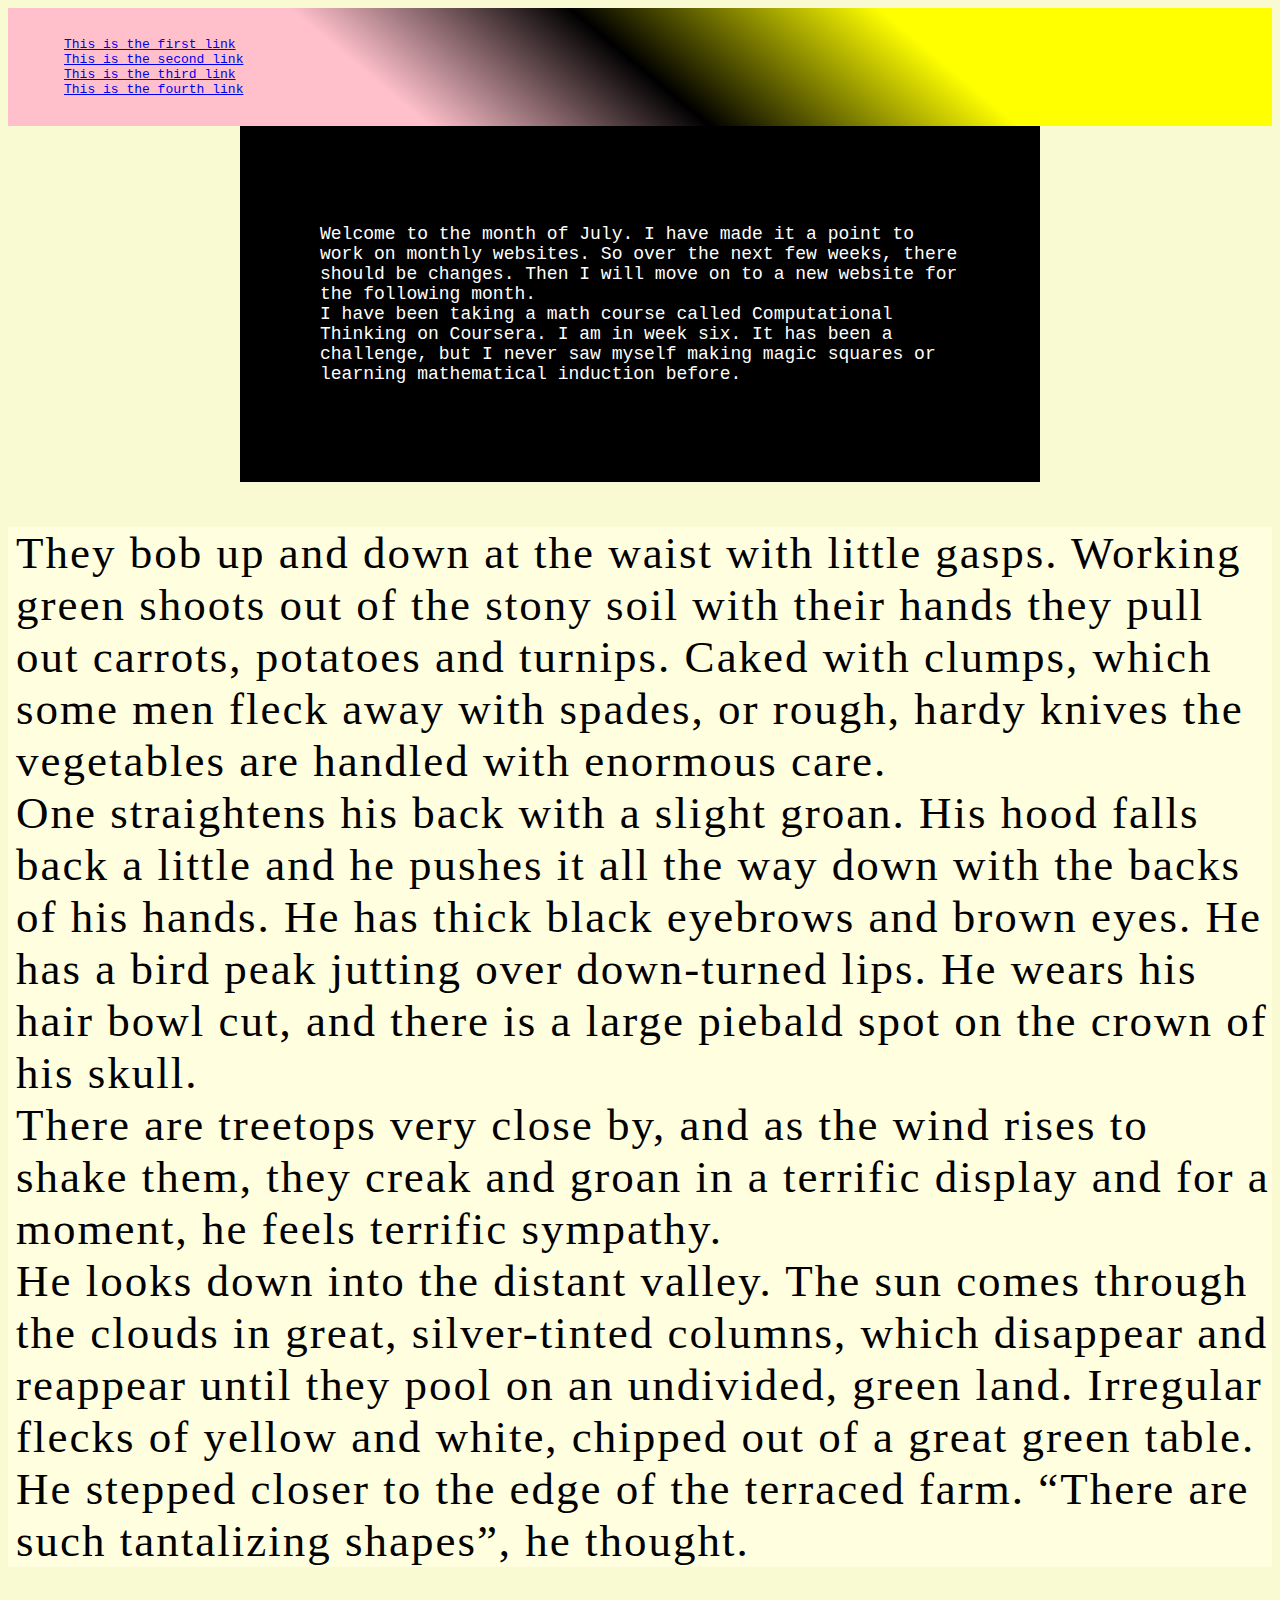
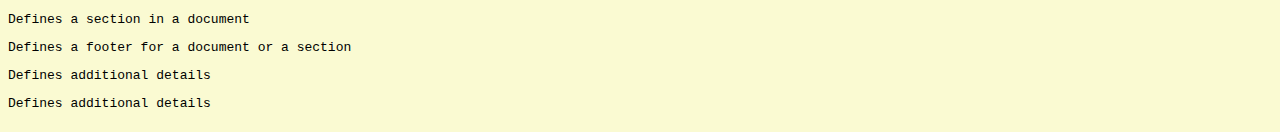
==== index.html @ 90c581e8 "july102020" ====
<!DOCTYPE html>
<html>
	<head>
		<!-- Required meta tags -->
<meta charset="utf-8">
	<meta name="viewport" content="width=device-width, initial-scale=1, shrink-to-fit=no">

	
		<link rel="stylesheet" href="style.css" >

		<title>Hello, world!</title>
	</head>
	<body style="background-color: lightgoldenrodyellow">
		
		<nav id="navbar">
			<ul style="list-style: none;">
			<li><a href="#">This is the first link</a></li>
			<li><a href="#">This is the second link</a></li>
			<li><a href="#">This is the third link</a></li>
			<li><a href="#">This is the fourth link</a></li>
			</ul>
		</nav>
		
				<header id="first" class="background1">
					<p>Welcome to the month of July. I have made it a point to work on monthly websites. So over the next few weeks, there should be changes. Then I will move on to a new website for the following month.<br> 
						I have been taking a math course called Computational Thinking on Coursera. I am in week six. It has been a challenge, but I never saw myself making magic squares or learning mathematical induction before.<br> 
					</p></header>

		<div>
		
			<main class="description">
						
				<p>They bob up and down at the waist with little gasps. Working green shoots out of the stony soil with their hands they pull out carrots, potatoes and turnips. Caked with clumps, which some men fleck away with spades, or rough, hardy knives the vegetables are handled with enormous care.<br> 
	One straightens his back with a slight groan. His hood falls back a little and he pushes it all the way down with the backs of his hands. He has thick black eyebrows and brown eyes. He has a bird peak jutting over down-turned lips. He wears his hair bowl cut, and there is a large piebald spot on the crown of his skull. <br> 
	There are treetops very close by, and as the wind rises to shake them, they creak and groan in a terrific display and for a moment, he feels terrific sympathy.<br> 
	He looks down into the distant valley. The sun comes through the clouds in great, silver-tinted columns, which disappear and reappear until they pool on an undivided, green land. Irregular flecks of yellow and white, chipped out of a great green table. He stepped closer to the edge of the terraced farm. “There are such tantalizing shapes”, he thought. 

				</p>
				
				
		</main></div>

				<div class="container">
		<section><p class="">Defines a section in a document</p></section>
				<footer><p class=""> Defines a footer for a document or a section</p></footer>
				<summary><p class="">Defines additional details</p></summary>
				<detail><p class="">Defines additional details</p></detail>
				
		</div>
				
		<!-- Optional JavaScript -->
		<!-- jQuery first, then Popper.js, then Bootstrap JS -->
		<script src="https://code.jquery.com/jquery-3.4.1.slim.min.js" integrity="sha384-J6qa4849blE2+poT4WnyKhv5vZF5SrPo0iEjwBvKU7imGFAV0wwj1yYfoRSJoZ+n" crossorigin="anonymous"></script>
		<script src="https://cdn.jsdelivr.net/npm/popper.js@1.16.0/dist/umd/popper.min.js" integrity="sha384-Q6E9RHvbIyZFJoft+2mJbHaEWldlvI9IOYy5n3zV9zzTtmI3UksdQRVvoxMfooAo" crossorigin="anonymous"></script>
		<script src="https://stackpath.bootstrapcdn.com/bootstrap/4.4.1/js/bootstrap.min.js" integrity="sha384-wfSDF2E50Y2D1uUdj0O3uMBJnjuUD4Ih7YwaYd1iqfktj0Uod8GCExl3Og8ifwB6" crossorigin="anonymous"></script>
	</body>
</html>
---- style.css ----
*{
	box-sizing: border-box;
	
}

.parent1	
{
	display:grid;
	place-items: center;
	background: lightblue;
	
	width:500px;
	height:500px;
	
	resize:both;
	overflow:auto;
}

.child1 
{
	padding: 0.5rem;
	border-radius: 10px;
	border: 1px solid red;
	background: lightpink;
	font-size: 2rem;
	text-align: center;

}

.description{
	margin: 0px auto;
	padding: 0px auto;
	
	background:lightyellow;
	
	font-family: serif;
	font-size: 5vh;
	letter-spacing: 2px;

}

#first{
	margin: 0px auto;
	padding: 80px;
	max-width: 800px;
	font-size: 2vh; 
}

.background1{
	background: #000000;
	color: #ffffff;
}


#hero1 
{

	}



body{
	font-family:monospace;
}

main{
	margin:;
	padding-left:0.5rem;
	
}



#navbar{
	padding:1rem;
	background-image: linear-gradient(40deg, pink 30%, black   50%, yellow 72% );
 

}
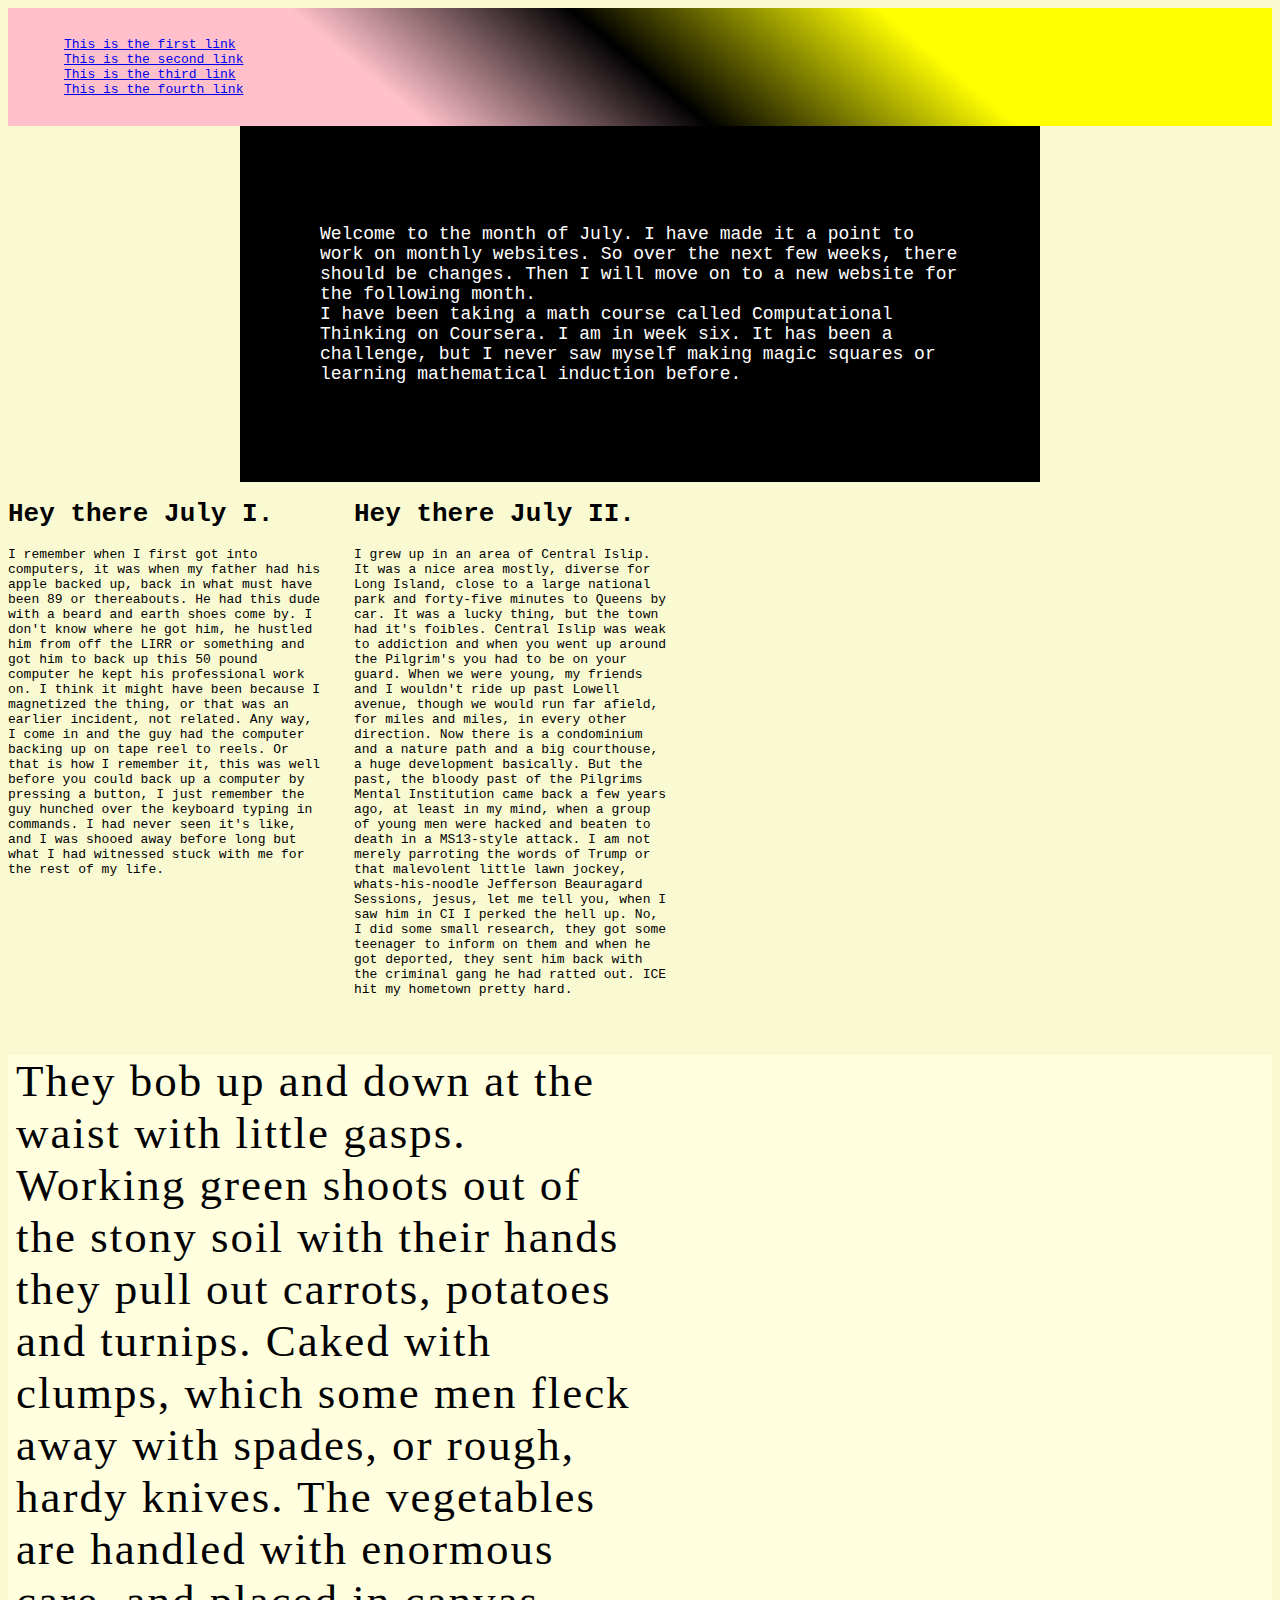
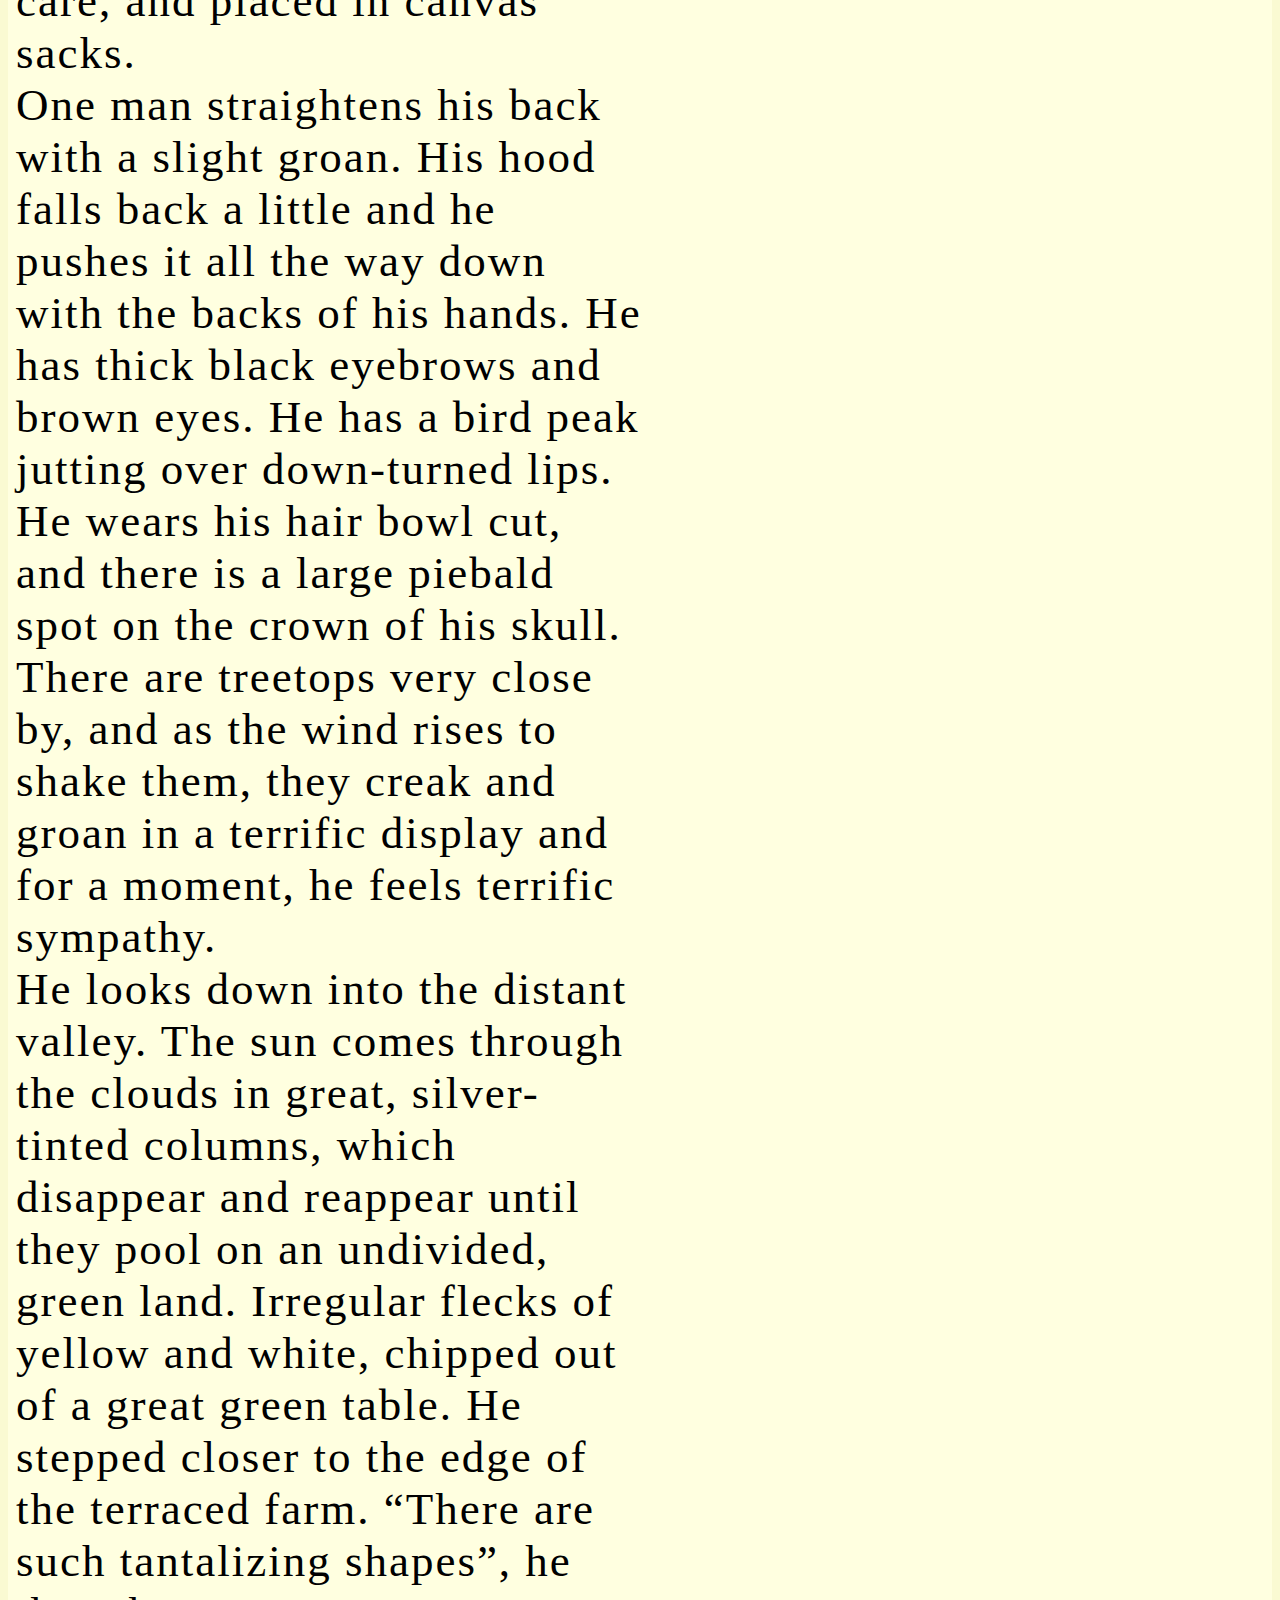
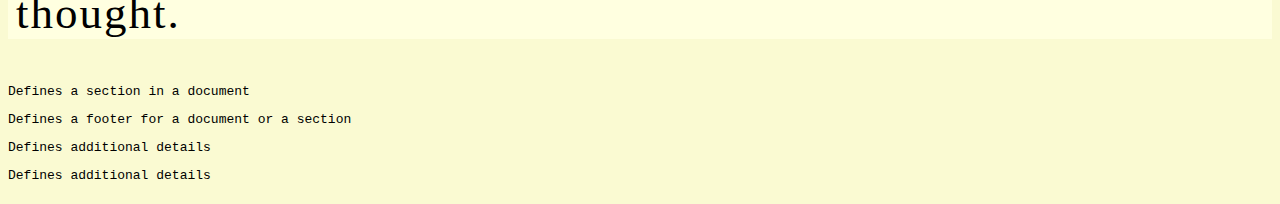
==== commit 9097b3b1: "July 12" ====
--- a/index.html
+++ b/index.html
@@ -14,10 +14,10 @@
 		
 		<nav id="navbar">
 			<ul style="list-style: none;">
-			<li><a href="#">This is the first link</a></li>
-			<li><a href="#">This is the second link</a></li>
-			<li><a href="#">This is the third link</a></li>
-			<li><a href="#">This is the fourth link</a></li>
+			<li><a href="#" disabled>This is the first link</a></li>
+			<li><a href="#" disabled>This is the second link</a></li>
+			<li><a href="#" disabled>This is the third link</a></li>
+			<li><a href="#" disabled>This is the fourth link</a></li>
 			</ul>
 		</nav>
 		
@@ -25,20 +25,38 @@
 					<p>Welcome to the month of July. I have made it a point to work on monthly websites. So over the next few weeks, there should be changes. Then I will move on to a new website for the following month.<br> 
 						I have been taking a math course called Computational Thinking on Coursera. I am in week six. It has been a challenge, but I never saw myself making magic squares or learning mathematical induction before.<br> 
 					</p></header>
-
-		<div>
-		
+  
+                  <aside>
+  <h1>Hey there July I.</h1>
+  <p>I remember when I first got into computers, it was when my father had his apple backed up, back in what must have been 89 or thereabouts. He had this dude with a beard and earth shoes come by. I don't know where he got him, he hustled him from off the LIRR or something and got him to back up this 50 pound computer he kept his professional work on. I think it might have been because I magnetized the thing, or that was an earlier incident, not related. Any way, I come in and the guy had the computer backing up on tape reel to reels. Or that is how I remember it, this was well before you could back up a computer by pressing a button, I just remember the guy hunched over the keyboard typing in commands. I had never seen it's like, and I was shooed away before long but what I had witnessed stuck with me for the rest of my life.   </p>
+                </aside>
+       
+           <aside>
+  <h1>Hey there July II.</h1>
+  <p>I grew up in an area of Central Islip. It was a nice area mostly, diverse for Long Island, close to a large national park and forty-five minutes to Queens by car. It was a lucky thing, but the town had it's foibles. Central Islip was weak to addiction and when you went up around the Pilgrim's you had to be on your guard. When we were young, my friends and I wouldn't ride up past Lowell avenue, though we would run far afield, for miles and miles, in every other direction. Now there is a condominium and a nature path and a big courthouse, a huge development basically. But the past, the bloody past of the Pilgrims Mental Institution came back a few years ago, at least in my mind, when a group of young men were hacked and beaten to death in a MS13-style attack. I am not merely parroting the words of Trump or that malevolent little lawn jockey, whats-his-noodle Jefferson Beauragard Sessions, jesus, let me tell you, when I saw him in CI I perked the hell up. No, I did some small research, they got some teenager to inform on them and when he got deported, they sent him back with the criminal gang he had ratted out. ICE hit my hometown pretty hard.</p>
+                </aside>
+        
+		<div style="clear:left"></div>
 			<main class="description">
-						
-				<p>They bob up and down at the waist with little gasps. Working green shoots out of the stony soil with their hands they pull out carrots, potatoes and turnips. Caked with clumps, which some men fleck away with spades, or rough, hardy knives the vegetables are handled with enormous care.<br> 
-	One straightens his back with a slight groan. His hood falls back a little and he pushes it all the way down with the backs of his hands. He has thick black eyebrows and brown eyes. He has a bird peak jutting over down-turned lips. He wears his hair bowl cut, and there is a large piebald spot on the crown of his skull. <br> 
+				<article>
+                
+                
+				<p>They bob up and down at the waist with little gasps. Working green shoots out of the stony soil with their hands they pull out carrots, potatoes and turnips. Caked with clumps, which some men fleck away with spades, or rough, hardy knives. The vegetables are handled with enormous care, and placed in canvas sacks.<br> 
+	One man straightens his back with a slight groan. His hood falls back a little and he pushes it all the way down with the backs of his hands. He has thick black eyebrows and brown eyes. He has a bird peak jutting over down-turned lips. He wears his hair bowl cut, and there is a large piebald spot on the crown of his skull. <br> 
 	There are treetops very close by, and as the wind rises to shake them, they creak and groan in a terrific display and for a moment, he feels terrific sympathy.<br> 
 	He looks down into the distant valley. The sun comes through the clouds in great, silver-tinted columns, which disappear and reappear until they pool on an undivided, green land. Irregular flecks of yellow and white, chipped out of a great green table. He stepped closer to the edge of the terraced farm. “There are such tantalizing shapes”, he thought. 
 
 				</p>
+				</article>
+              
+                
+             
+        
 				
-				
-		</main></div>
+		</main>
+        
+           
+              
 
 				<div class="container">
 		<section><p class="">Defines a section in a document</p></section>
--- a/style.css
+++ b/style.css
@@ -51,6 +51,18 @@
 	color: #ffffff;
 }
 
+article{
+    width:50%;
+    height:30%;
+}
+
+aside{
+    width:25%;
+    height:35%;
+    float:left;
+    margin-right: 30px;
+    
+}
 
 #hero1 
 {
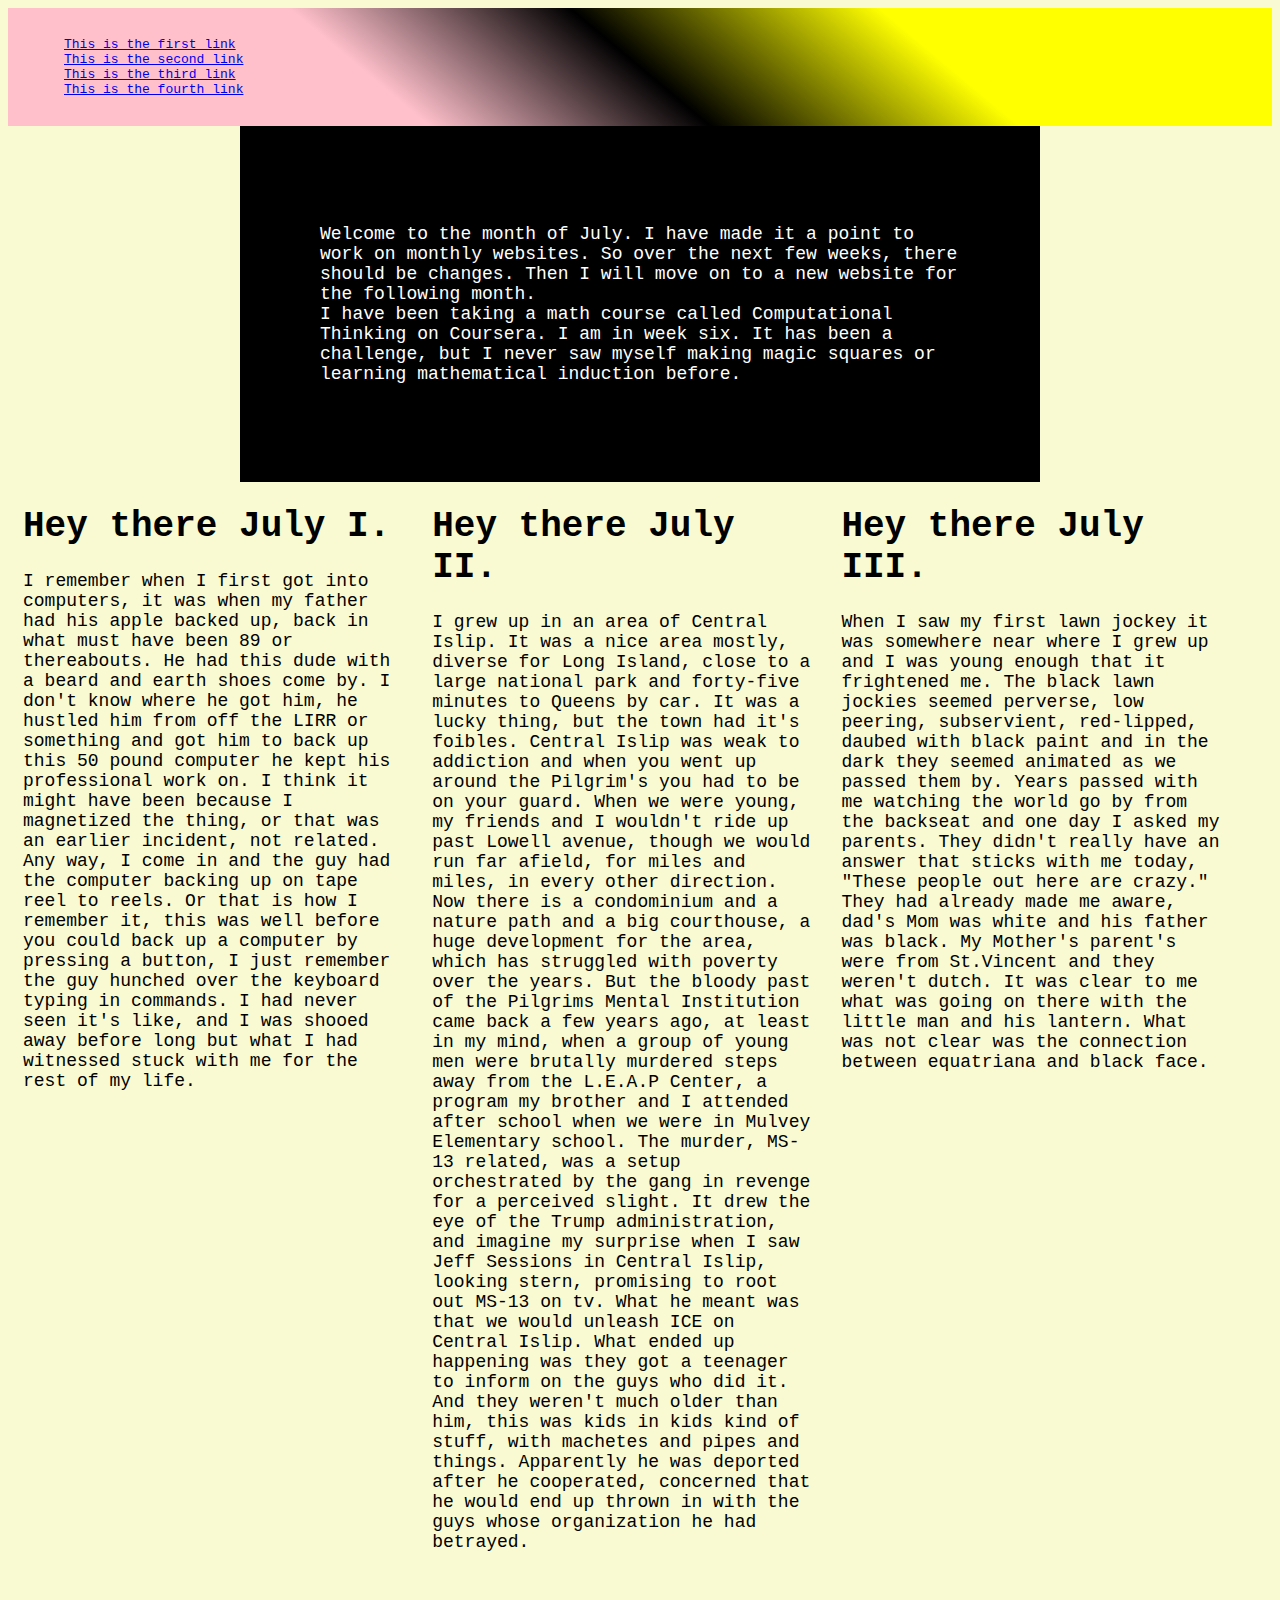
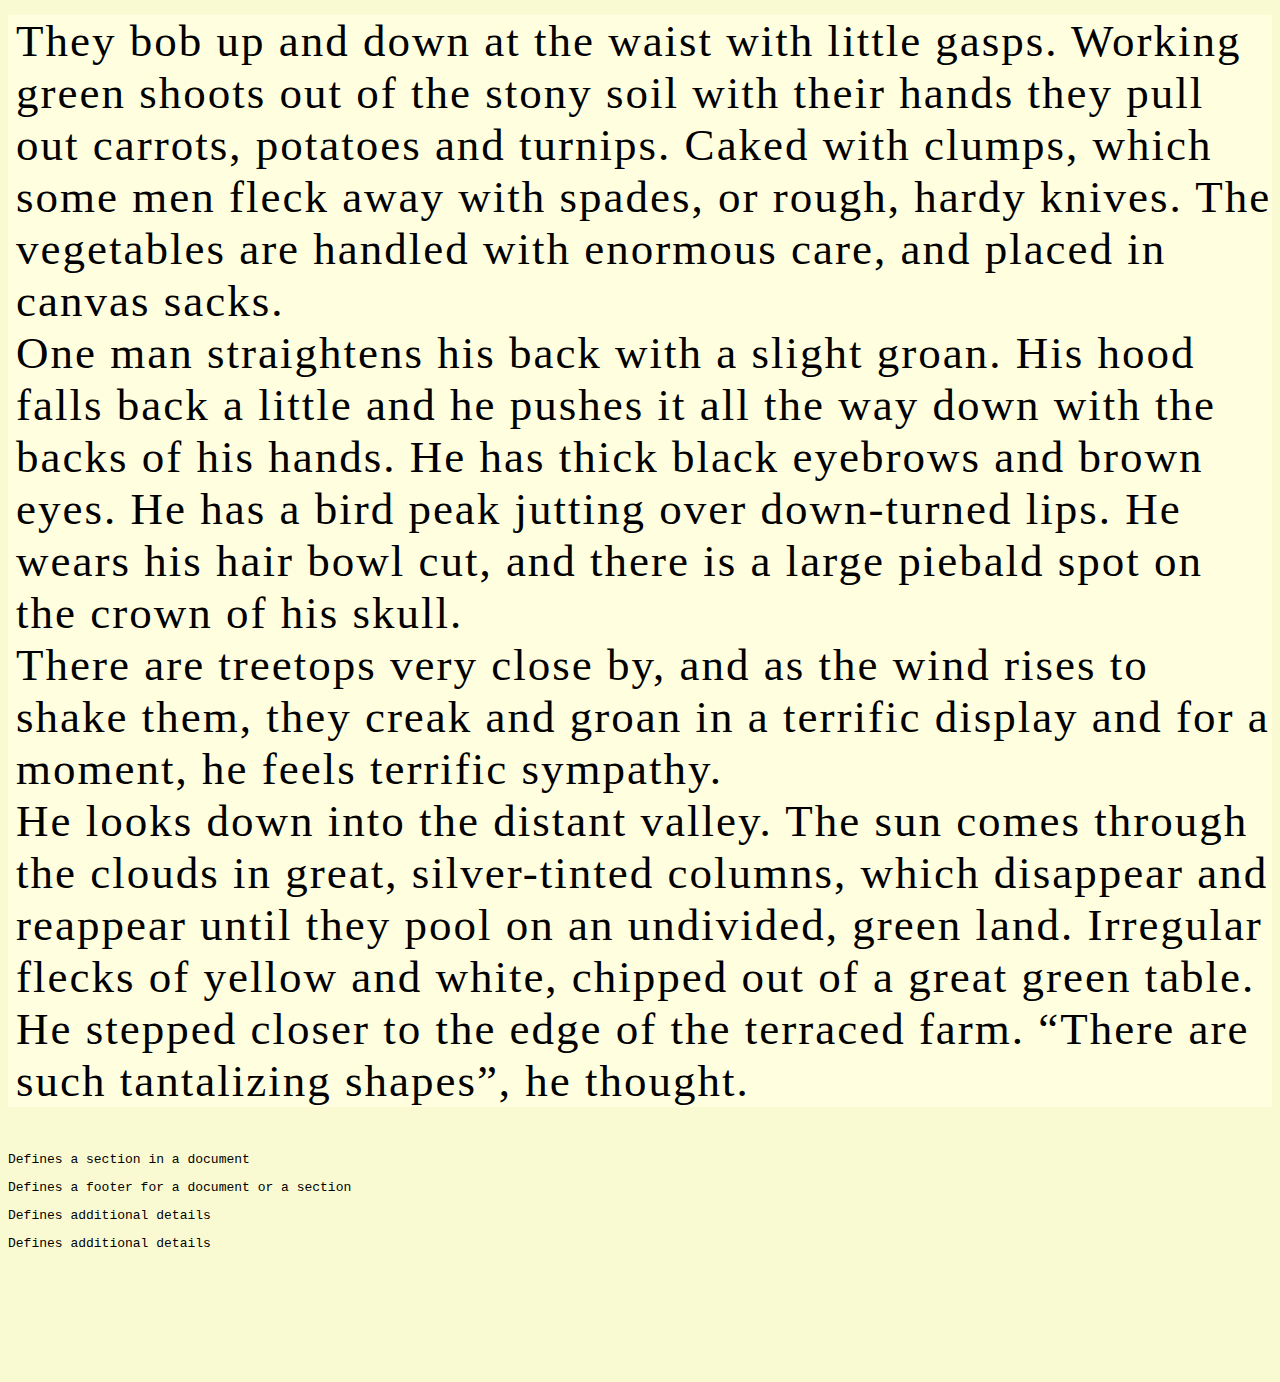
==== commit 5b15a03b: "july 13" ====
--- a/index.html
+++ b/index.html
@@ -8,7 +8,7 @@
 	
 		<link rel="stylesheet" href="style.css" >
 
-		<title>Hello, world!</title>
+		<title>Terence M</title>
 	</head>
 	<body style="background-color: lightgoldenrodyellow">
 		
@@ -33,15 +33,24 @@
        
            <aside>
   <h1>Hey there July II.</h1>
-  <p>I grew up in an area of Central Islip. It was a nice area mostly, diverse for Long Island, close to a large national park and forty-five minutes to Queens by car. It was a lucky thing, but the town had it's foibles. Central Islip was weak to addiction and when you went up around the Pilgrim's you had to be on your guard. When we were young, my friends and I wouldn't ride up past Lowell avenue, though we would run far afield, for miles and miles, in every other direction. Now there is a condominium and a nature path and a big courthouse, a huge development basically. But the past, the bloody past of the Pilgrims Mental Institution came back a few years ago, at least in my mind, when a group of young men were hacked and beaten to death in a MS13-style attack. I am not merely parroting the words of Trump or that malevolent little lawn jockey, whats-his-noodle Jefferson Beauragard Sessions, jesus, let me tell you, when I saw him in CI I perked the hell up. No, I did some small research, they got some teenager to inform on them and when he got deported, they sent him back with the criminal gang he had ratted out. ICE hit my hometown pretty hard.</p>
+  <p>I grew up in an area of Central Islip. It was a nice area mostly, diverse for Long Island, close to a large national park and forty-five minutes to Queens by car. It was a lucky thing, but the town had it's foibles. Central Islip was weak to addiction and when you went up around the Pilgrim's you had to be on your guard. When we were young, my friends and I wouldn't ride up past Lowell avenue, though we would run far afield, for miles and miles, in every other direction.<br> Now there is a condominium and a nature path and a big courthouse, a huge development for the area, which has struggled with poverty over the years. But the bloody past of the Pilgrims Mental Institution came back a few years ago, at least in my mind, when a group of young men were brutally murdered steps away from the L.E.A.P Center, a program my brother and I attended after school when we were in Mulvey Elementary school. The murder, MS-13 related, was a setup orchestrated by the gang in revenge for a perceived slight. It drew the eye of the Trump administration, and imagine my surprise when I saw Jeff Sessions in Central Islip, looking stern, promising to root out MS-13 on tv. What he meant was that we would unleash ICE on Central Islip. What ended up happening was they got a teenager to inform on the guys who did it. And they weren't much older than him, this was kids in kids kind of stuff, with machetes and pipes and things. Apparently he was deported after he cooperated, concerned that he would end up thrown in with the guys whose organization he had betrayed.  </p>
                 </aside>
-        
+           <aside>
+  <h1>Hey there July III.</h1>
+  <p> When I saw my first lawn jockey it was somewhere near where I grew up and I was young enough that it frightened me. The black lawn jockies seemed perverse, low peering, subservient, red-lipped, daubed with black paint and in the dark they seemed animated as we passed them by. Years passed with me watching the world go by from the backseat and one day I asked my parents. They didn't really have an answer that sticks with me today, "These people out here are crazy." They had already made me aware, dad's Mom was white and his father was black. My Mother's parent's were from St.Vincent and they weren't dutch. It was clear to me what was going on there with the little man and his lantern. What was not clear was the connection between equatriana and black face.  <br> 
+               </aside>
 		<div style="clear:left"></div>
-			<main class="description">
-				<article>
+			
+               
+               
+               <main class="description">
+				
                 
                 
-				<p>They bob up and down at the waist with little gasps. Working green shoots out of the stony soil with their hands they pull out carrots, potatoes and turnips. Caked with clumps, which some men fleck away with spades, or rough, hardy knives. The vegetables are handled with enormous care, and placed in canvas sacks.<br> 
+                <article>
+                
+                
+				<p style="">They bob up and down at the waist with little gasps. Working green shoots out of the stony soil with their hands they pull out carrots, potatoes and turnips. Caked with clumps, which some men fleck away with spades, or rough, hardy knives. The vegetables are handled with enormous care, and placed in canvas sacks.<br> 
 	One man straightens his back with a slight groan. His hood falls back a little and he pushes it all the way down with the backs of his hands. He has thick black eyebrows and brown eyes. He has a bird peak jutting over down-turned lips. He wears his hair bowl cut, and there is a large piebald spot on the crown of his skull. <br> 
 	There are treetops very close by, and as the wind rises to shake them, they creak and groan in a terrific display and for a moment, he feels terrific sympathy.<br> 
 	He looks down into the distant valley. The sun comes through the clouds in great, silver-tinted columns, which disappear and reappear until they pool on an undivided, green land. Irregular flecks of yellow and white, chipped out of a great green table. He stepped closer to the edge of the terraced farm. “There are such tantalizing shapes”, he thought. 
--- a/style.css
+++ b/style.css
@@ -52,15 +52,20 @@
 }
 
 article{
-    width:50%;
+    width:100%;
     height:30%;
+    
 }
 
 aside{
-    width:25%;
+    width:30%;
     height:35%;
     float:left;
-    margin-right: 30px;
+    margin-right: 15px;
+    margin-left:15px;
+    font-size: 2vh;
+    
+    
     
 }
 
@@ -76,7 +81,7 @@
 }
 
 main{
-	margin:;
+	margin: auto 0;
 	padding-left:0.5rem;
 	
 }
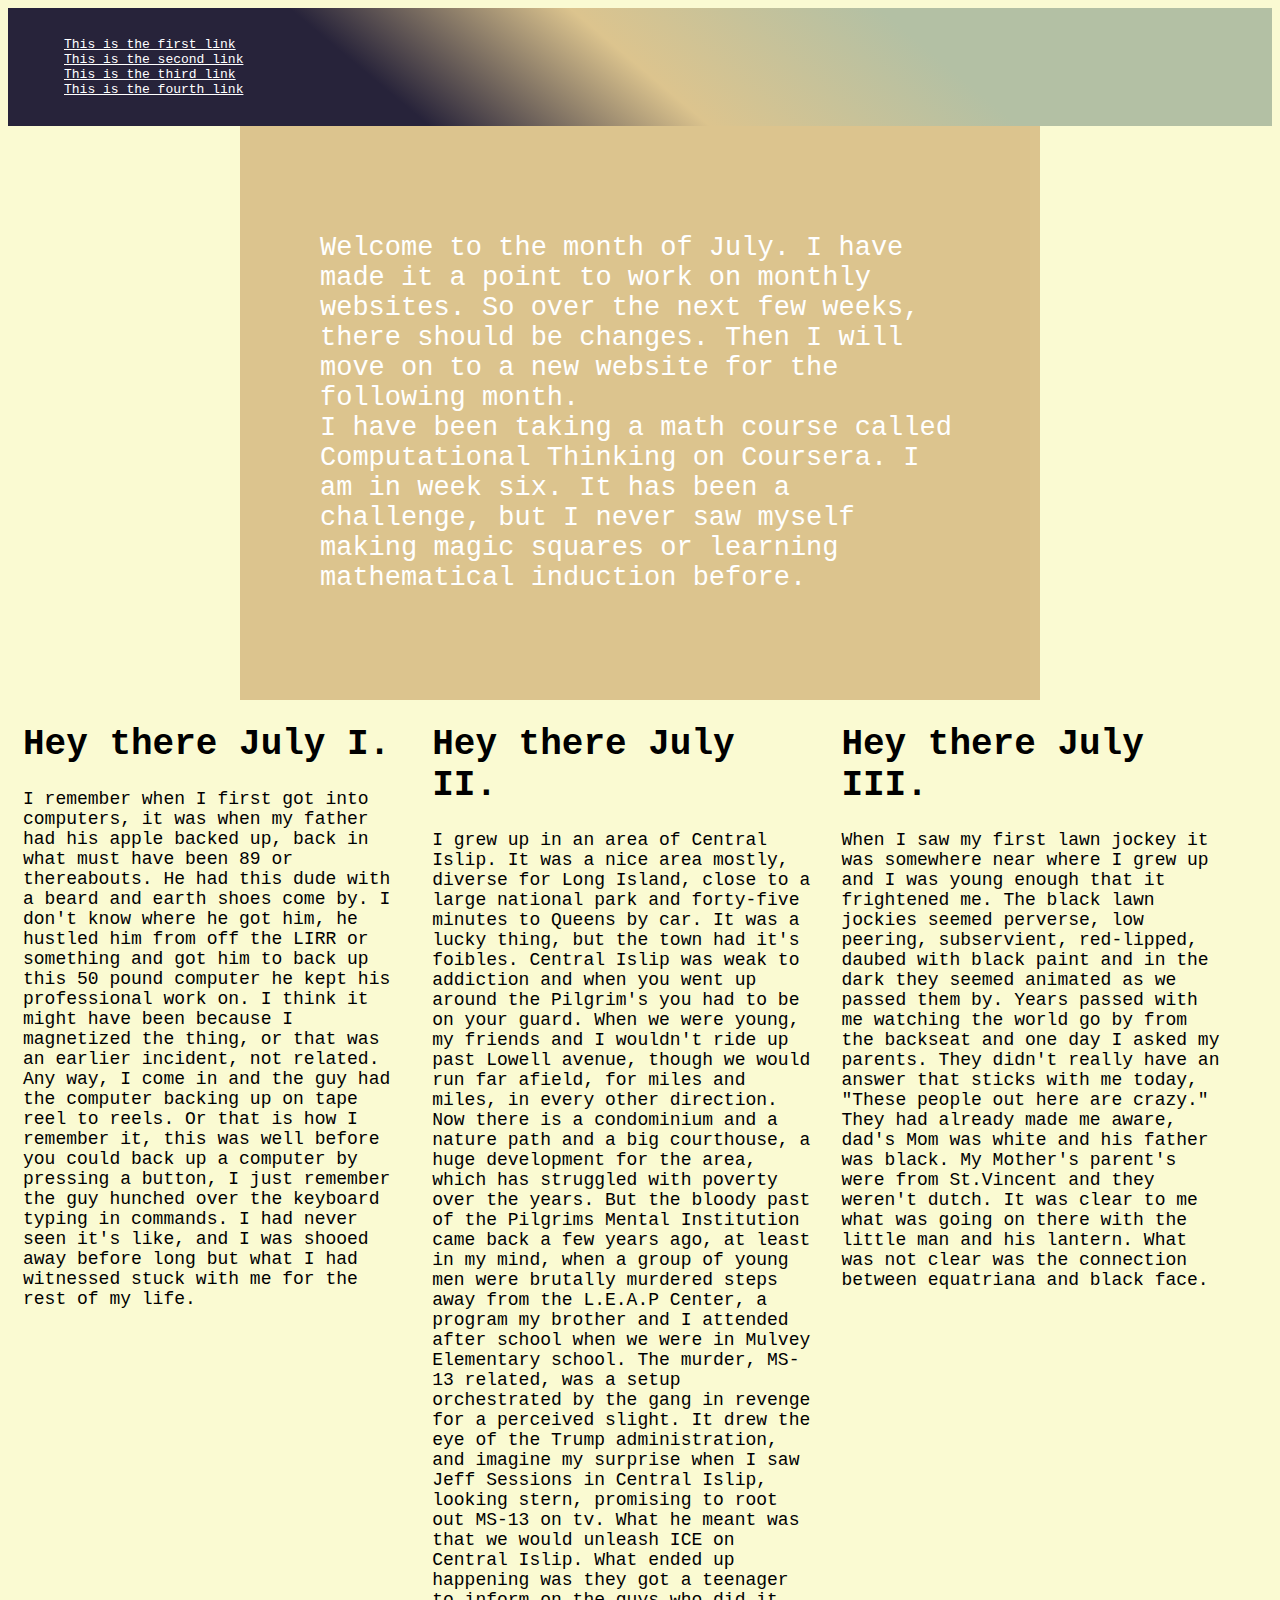
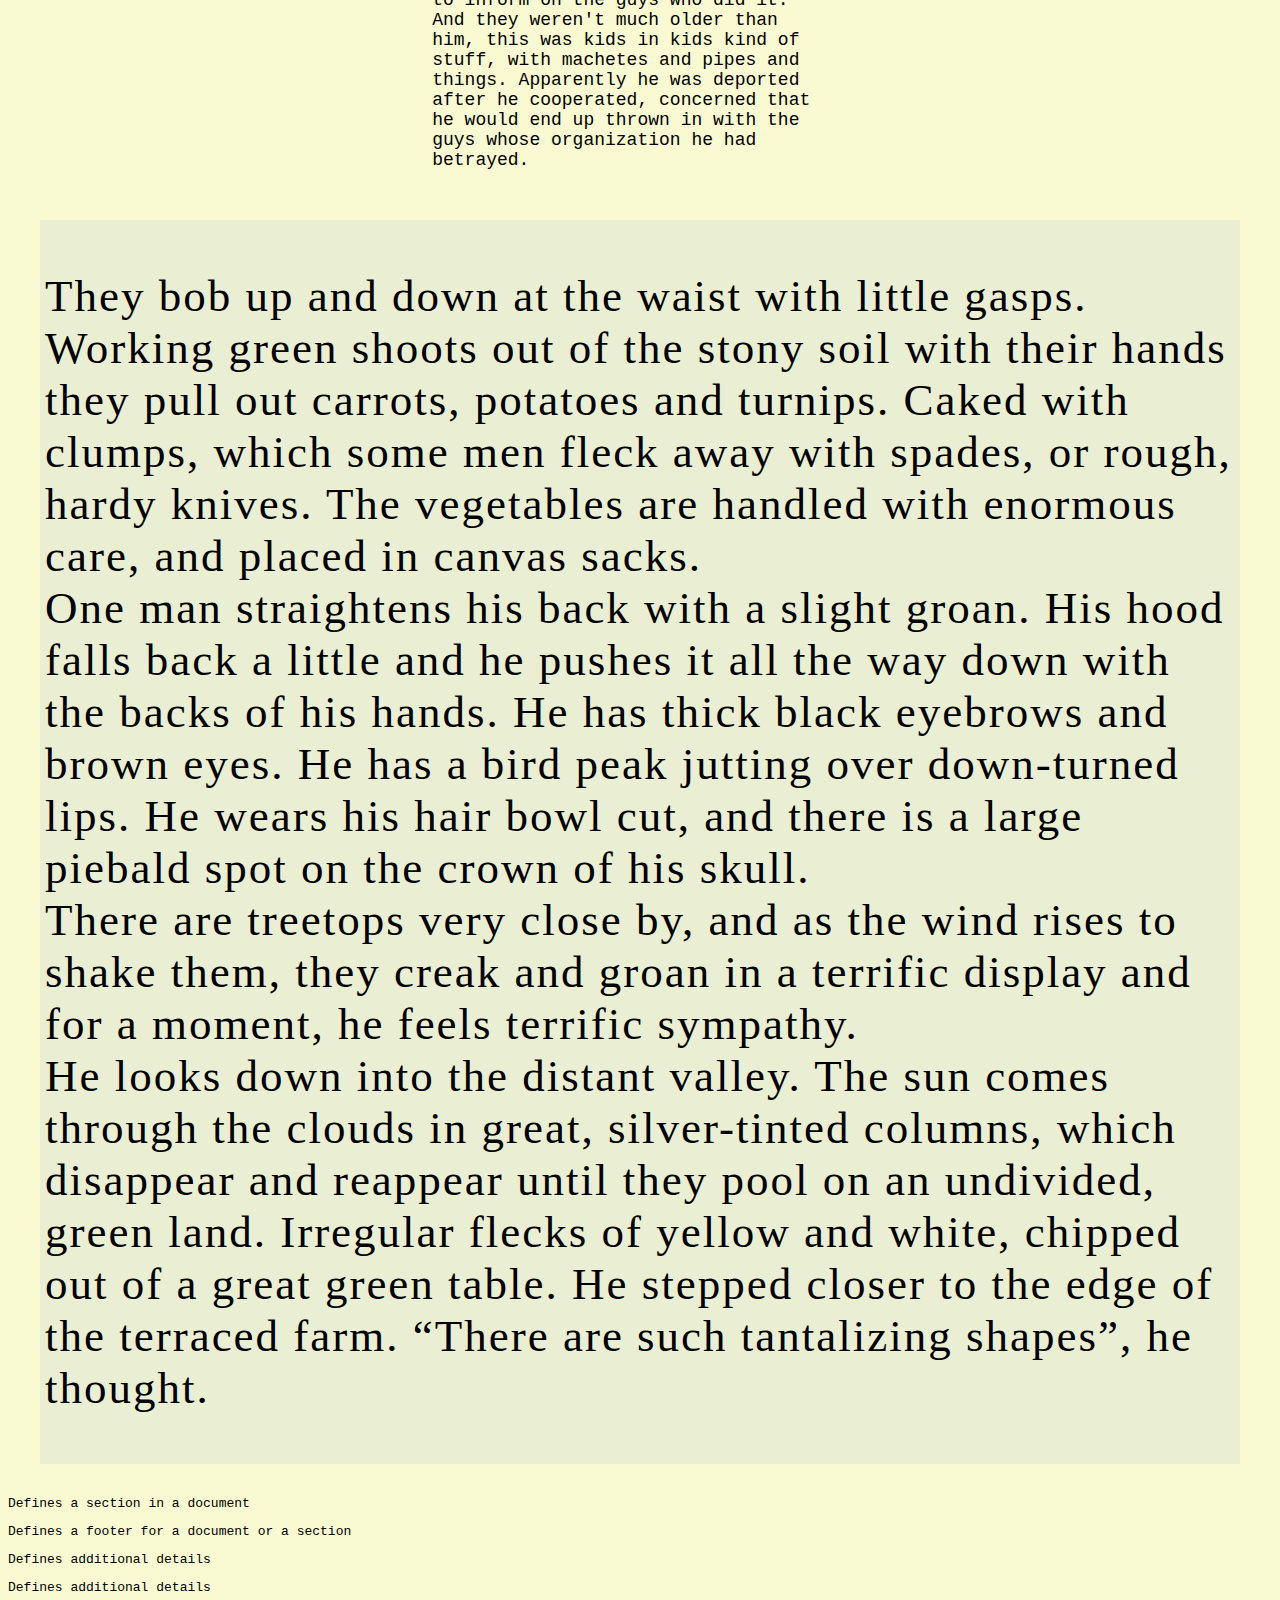
==== commit 170ca750: "july 14I" ====
--- a/index.html
+++ b/index.html
@@ -3,7 +3,7 @@
 	<head>
 		<!-- Required meta tags -->
 <meta charset="utf-8">
-	<meta name="viewport" content="width=device-width, initial-scale=1, shrink-to-fit=no">
+	<meta name="viewport" content="width=device-width, initial-scale=1, shrink-to-fit=yes">
 
 	
 		<link rel="stylesheet" href="style.css" >
--- a/style.css
+++ b/style.css
@@ -3,36 +3,13 @@
 	
 }
 
-.parent1	
-{
-	display:grid;
-	place-items: center;
-	background: lightblue;
-	
-	width:500px;
-	height:500px;
-	
-	resize:both;
-	overflow:auto;
-}
 
-.child1 
-{
-	padding: 0.5rem;
-	border-radius: 10px;
-	border: 1px solid red;
-	background: lightpink;
-	font-size: 2rem;
-	text-align: center;
-
-}
 
 .description{
-	margin: 0px auto;
-	padding: 0px auto;
+	margin: 2rem;
+	padding: 5px;
 	
-	background:lightyellow;
-	
+    background: #EAEFD3;	
 	font-family: serif;
 	font-size: 5vh;
 	letter-spacing: 2px;
@@ -43,29 +20,38 @@
 	margin: 0px auto;
 	padding: 80px;
 	max-width: 800px;
-	font-size: 2vh; 
+	font-size: 3vh; 
 }
 
 .background1{
-	background: #000000;
+	background: #DCC48E;
 	color: #ffffff;
+    opacity: 100%;
+
 }
 
 article{
     width:100%;
     height:30%;
     
+    
+    
 }
 
 aside{
-    width:30%;
-    height:35%;
+    max-width:30%;
+    max-height:35%;
     float:left;
     margin-right: 15px;
     margin-left:15px;
     font-size: 2vh;
     
-    
+}
+aside:hover{
+    max-width:30%;
+    max-height:50%;
+    font-size: 3vh;
+    display:flex;
     
 }
 
@@ -74,7 +60,9 @@
 
 	}
 
-
+a{
+    color: #ffffff;
+}
 
 body{
 	font-family:monospace;
@@ -90,7 +78,8 @@
 
 #navbar{
 	padding:1rem;
-	background-image: linear-gradient(40deg, pink 30%, black   50%, yellow 72% );
+    
+	background-image: linear-gradient(40deg, #27233a 30%, #dcc48e   50%, #b3c0a4 72% );
  
 
 }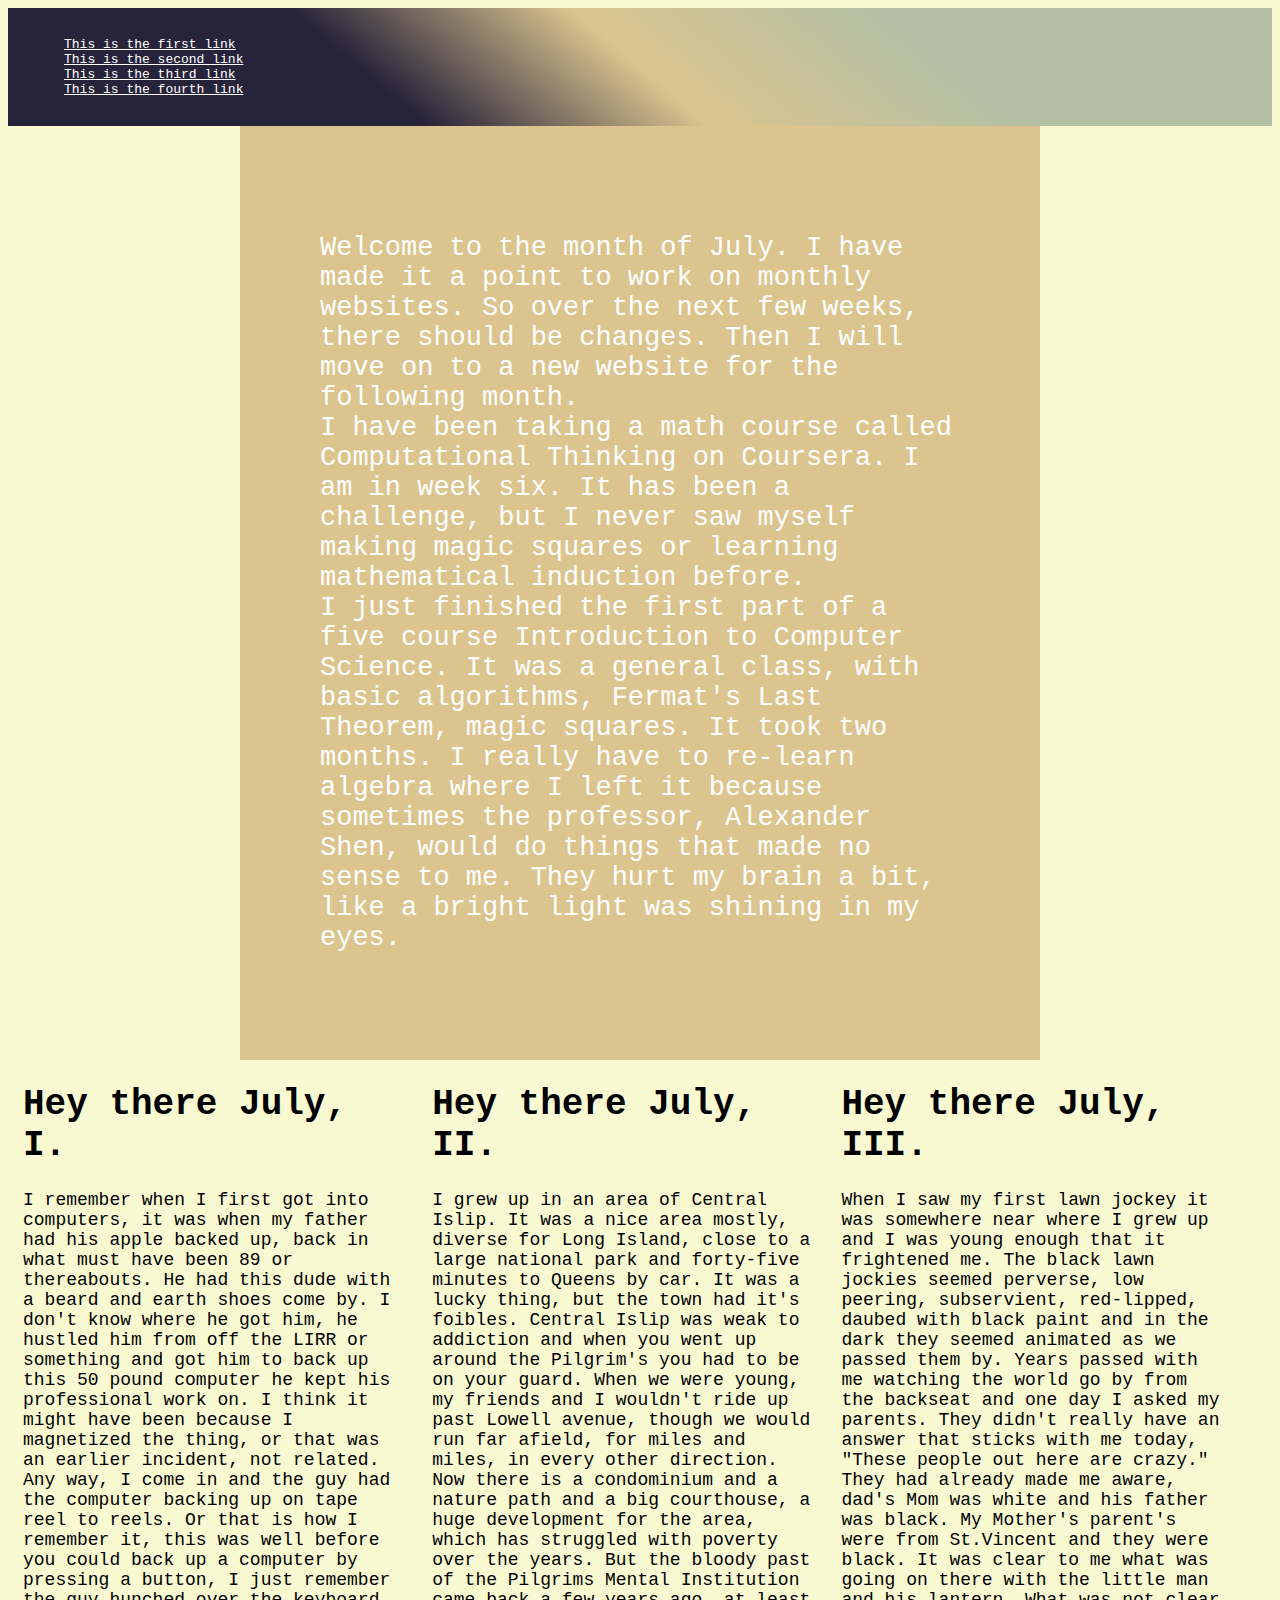
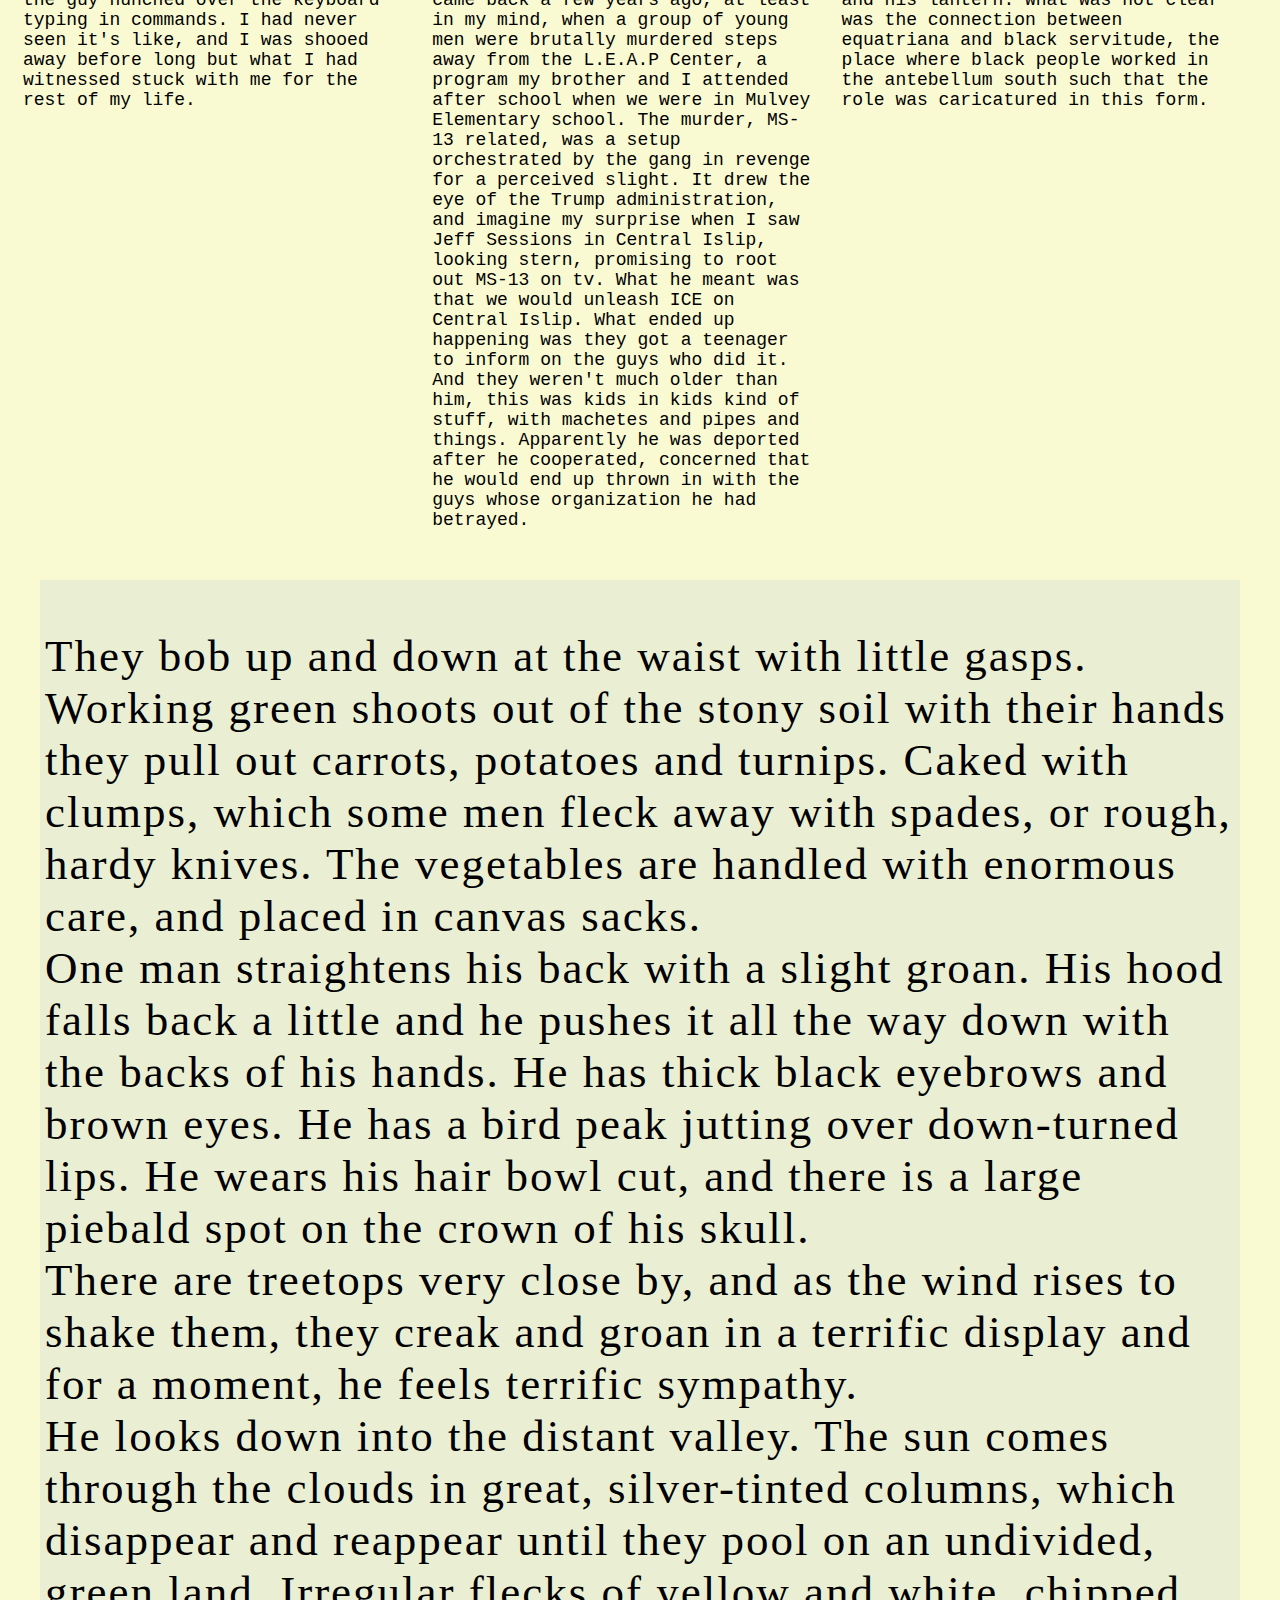
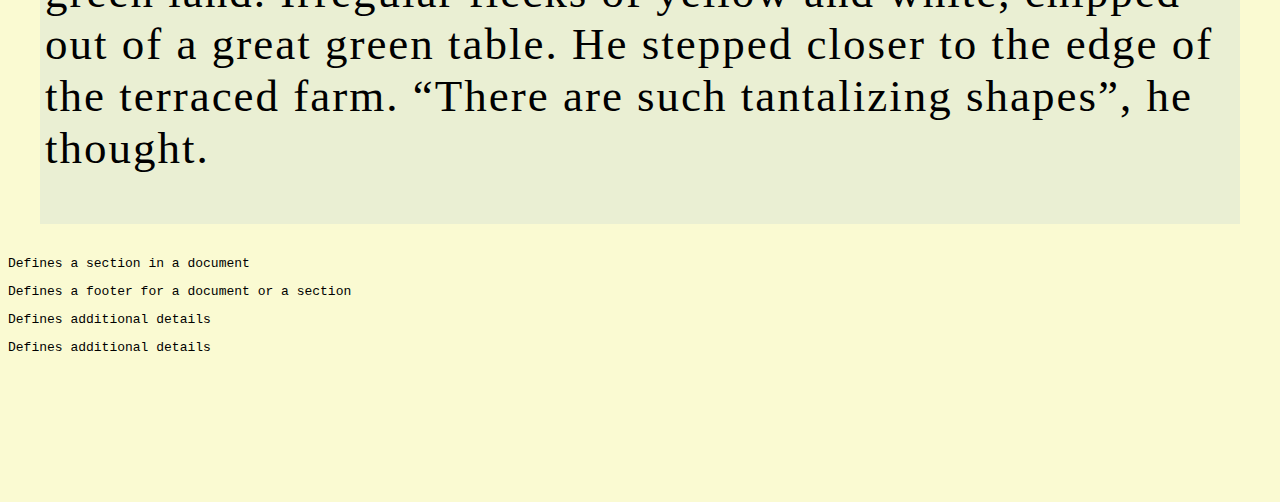
==== commit d7215b5d: "july2020 updated text" ====
--- a/index.html
+++ b/index.html
@@ -3,7 +3,7 @@
 	<head>
 		<!-- Required meta tags -->
 <meta charset="utf-8">
-	<meta name="viewport" content="width=device-width, initial-scale=1, shrink-to-fit=yes">
+	<meta name="viewport" content="width=device-width, initial-scale=1, shrink-to-fit=no">
 
 	
 		<link rel="stylesheet" href="style.css" >
@@ -24,29 +24,28 @@
 				<header id="first" class="background1">
 					<p>Welcome to the month of July. I have made it a point to work on monthly websites. So over the next few weeks, there should be changes. Then I will move on to a new website for the following month.<br> 
 						I have been taking a math course called Computational Thinking on Coursera. I am in week six. It has been a challenge, but I never saw myself making magic squares or learning mathematical induction before.<br> 
+                        I just finished the first part of a five course Introduction to Computer Science. It was a general class, with basic algorithms, Fermat's Last Theorem, magic squares. It took two months. I really have to re-learn algebra where I left it because sometimes the professor, Alexander Shen, would do things that made no sense to me. They hurt my brain a bit, like a bright light was shining in my eyes.<br>
 					</p></header>
   
-                  <aside>
-  <h1>Hey there July I.</h1>
+                  <aside class="mobile">
+  <h1>Hey there July, I.</h1>
   <p>I remember when I first got into computers, it was when my father had his apple backed up, back in what must have been 89 or thereabouts. He had this dude with a beard and earth shoes come by. I don't know where he got him, he hustled him from off the LIRR or something and got him to back up this 50 pound computer he kept his professional work on. I think it might have been because I magnetized the thing, or that was an earlier incident, not related. Any way, I come in and the guy had the computer backing up on tape reel to reels. Or that is how I remember it, this was well before you could back up a computer by pressing a button, I just remember the guy hunched over the keyboard typing in commands. I had never seen it's like, and I was shooed away before long but what I had witnessed stuck with me for the rest of my life.   </p>
                 </aside>
        
-           <aside>
-  <h1>Hey there July II.</h1>
+           <aside class="mobile">
+  <h1>Hey there July, II.</h1>
   <p>I grew up in an area of Central Islip. It was a nice area mostly, diverse for Long Island, close to a large national park and forty-five minutes to Queens by car. It was a lucky thing, but the town had it's foibles. Central Islip was weak to addiction and when you went up around the Pilgrim's you had to be on your guard. When we were young, my friends and I wouldn't ride up past Lowell avenue, though we would run far afield, for miles and miles, in every other direction.<br> Now there is a condominium and a nature path and a big courthouse, a huge development for the area, which has struggled with poverty over the years. But the bloody past of the Pilgrims Mental Institution came back a few years ago, at least in my mind, when a group of young men were brutally murdered steps away from the L.E.A.P Center, a program my brother and I attended after school when we were in Mulvey Elementary school. The murder, MS-13 related, was a setup orchestrated by the gang in revenge for a perceived slight. It drew the eye of the Trump administration, and imagine my surprise when I saw Jeff Sessions in Central Islip, looking stern, promising to root out MS-13 on tv. What he meant was that we would unleash ICE on Central Islip. What ended up happening was they got a teenager to inform on the guys who did it. And they weren't much older than him, this was kids in kids kind of stuff, with machetes and pipes and things. Apparently he was deported after he cooperated, concerned that he would end up thrown in with the guys whose organization he had betrayed.  </p>
                 </aside>
-           <aside>
-  <h1>Hey there July III.</h1>
-  <p> When I saw my first lawn jockey it was somewhere near where I grew up and I was young enough that it frightened me. The black lawn jockies seemed perverse, low peering, subservient, red-lipped, daubed with black paint and in the dark they seemed animated as we passed them by. Years passed with me watching the world go by from the backseat and one day I asked my parents. They didn't really have an answer that sticks with me today, "These people out here are crazy." They had already made me aware, dad's Mom was white and his father was black. My Mother's parent's were from St.Vincent and they weren't dutch. It was clear to me what was going on there with the little man and his lantern. What was not clear was the connection between equatriana and black face.  <br> 
-               </aside>
+           <aside class="mobile">
+  <h1>Hey there July, III.</h1>
+  <p> When I saw my first lawn jockey it was somewhere near where I grew up and I was young enough that it frightened me. The black lawn jockies seemed perverse, low peering, subservient, red-lipped, daubed with black paint and in the dark they seemed animated as we passed them by. Years passed with me watching the world go by from the backseat and one day I asked my parents. They didn't really have an answer that sticks with me today, "These people out here are crazy." They had already made me aware, dad's Mom was white and his father was black. My Mother's parent's were from St.Vincent and they were black. It was clear to me what was going on there with the little man and his lantern. What was not clear was the connection between equatriana and black servitude, the place where black people worked in the antebellum south such that the role was caricatured in this form.<br>  
+               </aside> 
 		<div style="clear:left"></div>
 			
                
                
                <main class="description">
-				
-                
-                
+
                 <article>
                 
                 
--- a/style.css
+++ b/style.css
@@ -2,7 +2,31 @@
 	box-sizing: border-box;
 	
 }
+/* mobile area */
+@media (max-width:600px)
+      {
+        .mobile {
+   
+    max-width:100%;
+    max-height:25%;
+    
+    margin-right: 15px;
+    margin-left:15px;
+    font-size: 3vh;
+    float:none;
+    
+}
+          mobile:hover{
+    max-width:100%;
+    max-height:50%;
+    font-size: 3vh;
+    display:flex;          }
+          
+}
 
+
+@media (min-width:600px)
+{{}}
 
 
 .description{
@@ -13,6 +37,7 @@
 	font-family: serif;
 	font-size: 5vh;
 	letter-spacing: 2px;
+    text-align: left;
 
 }
 
@@ -47,6 +72,7 @@
     font-size: 2vh;
     
 }
+/*
 aside:hover{
     max-width:30%;
     max-height:50%;
@@ -54,6 +80,7 @@
     display:flex;
     
 }
+*/
 
 #hero1 
 {
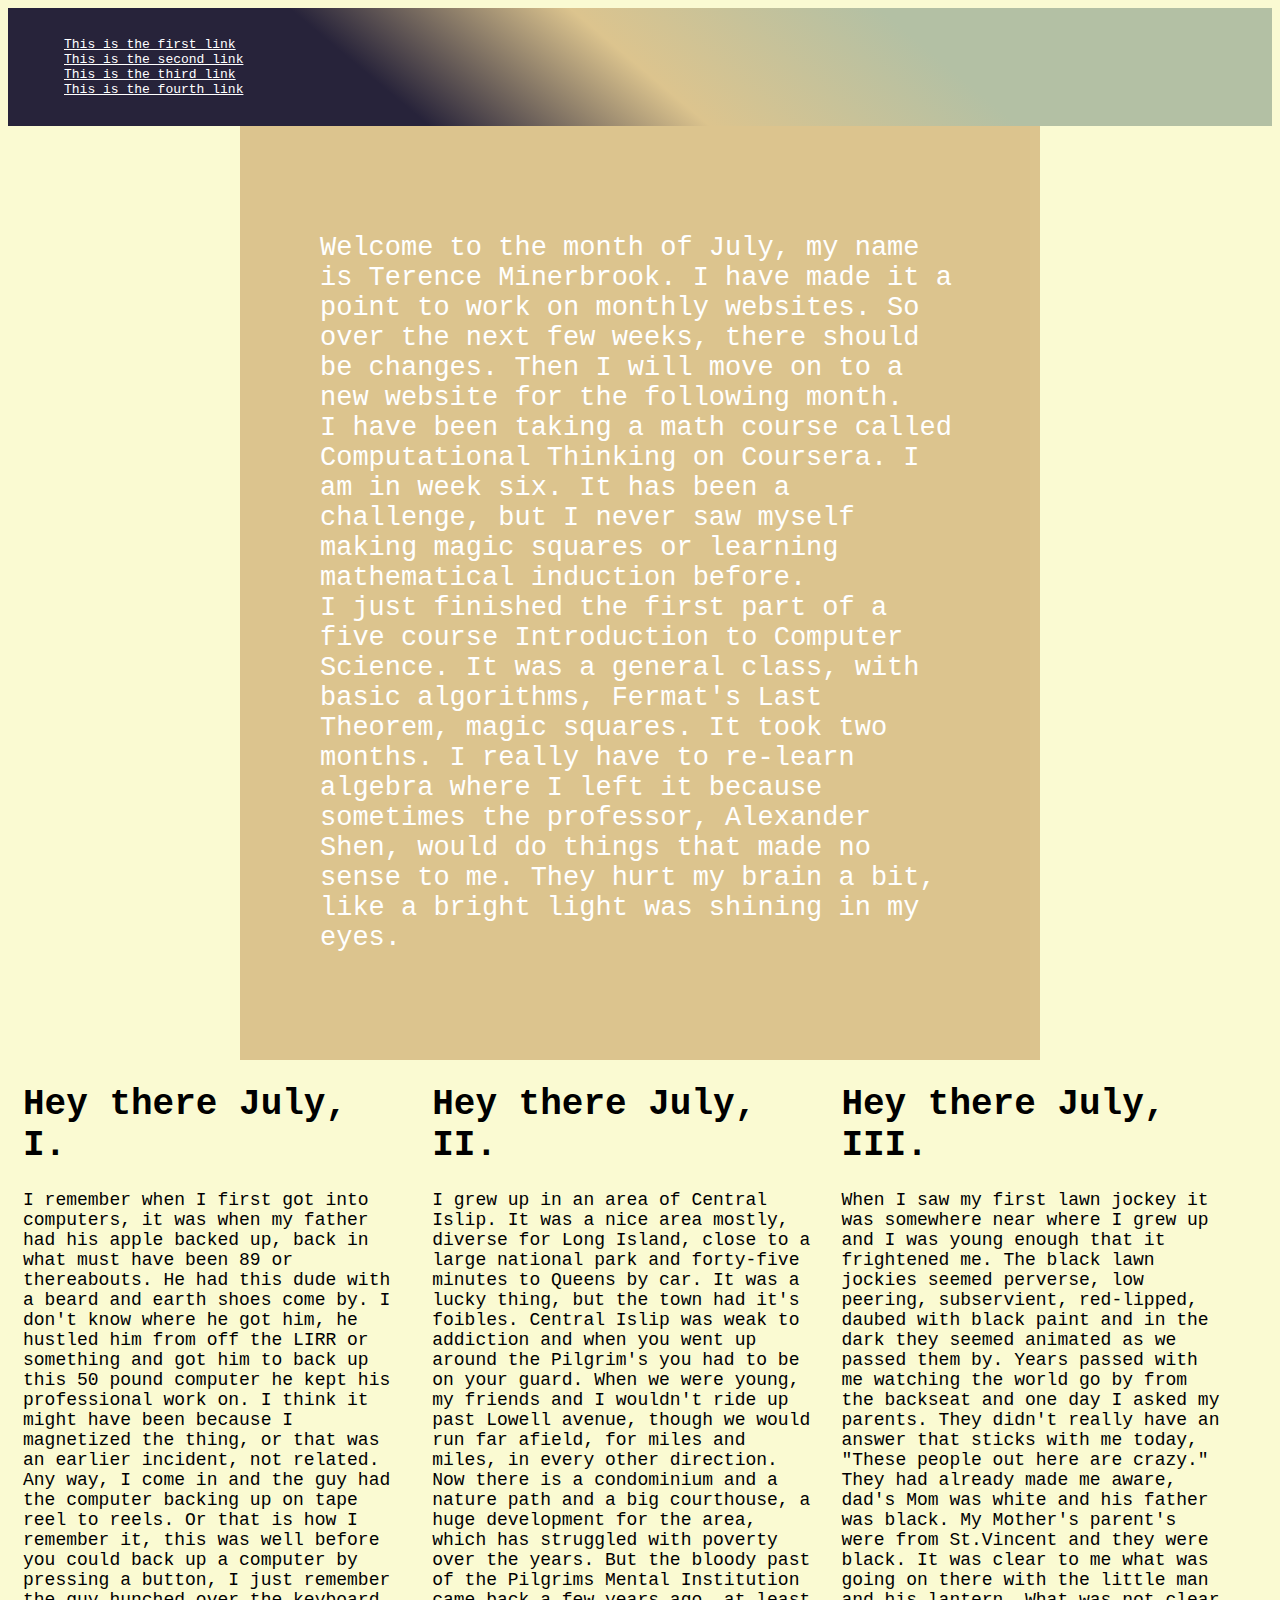
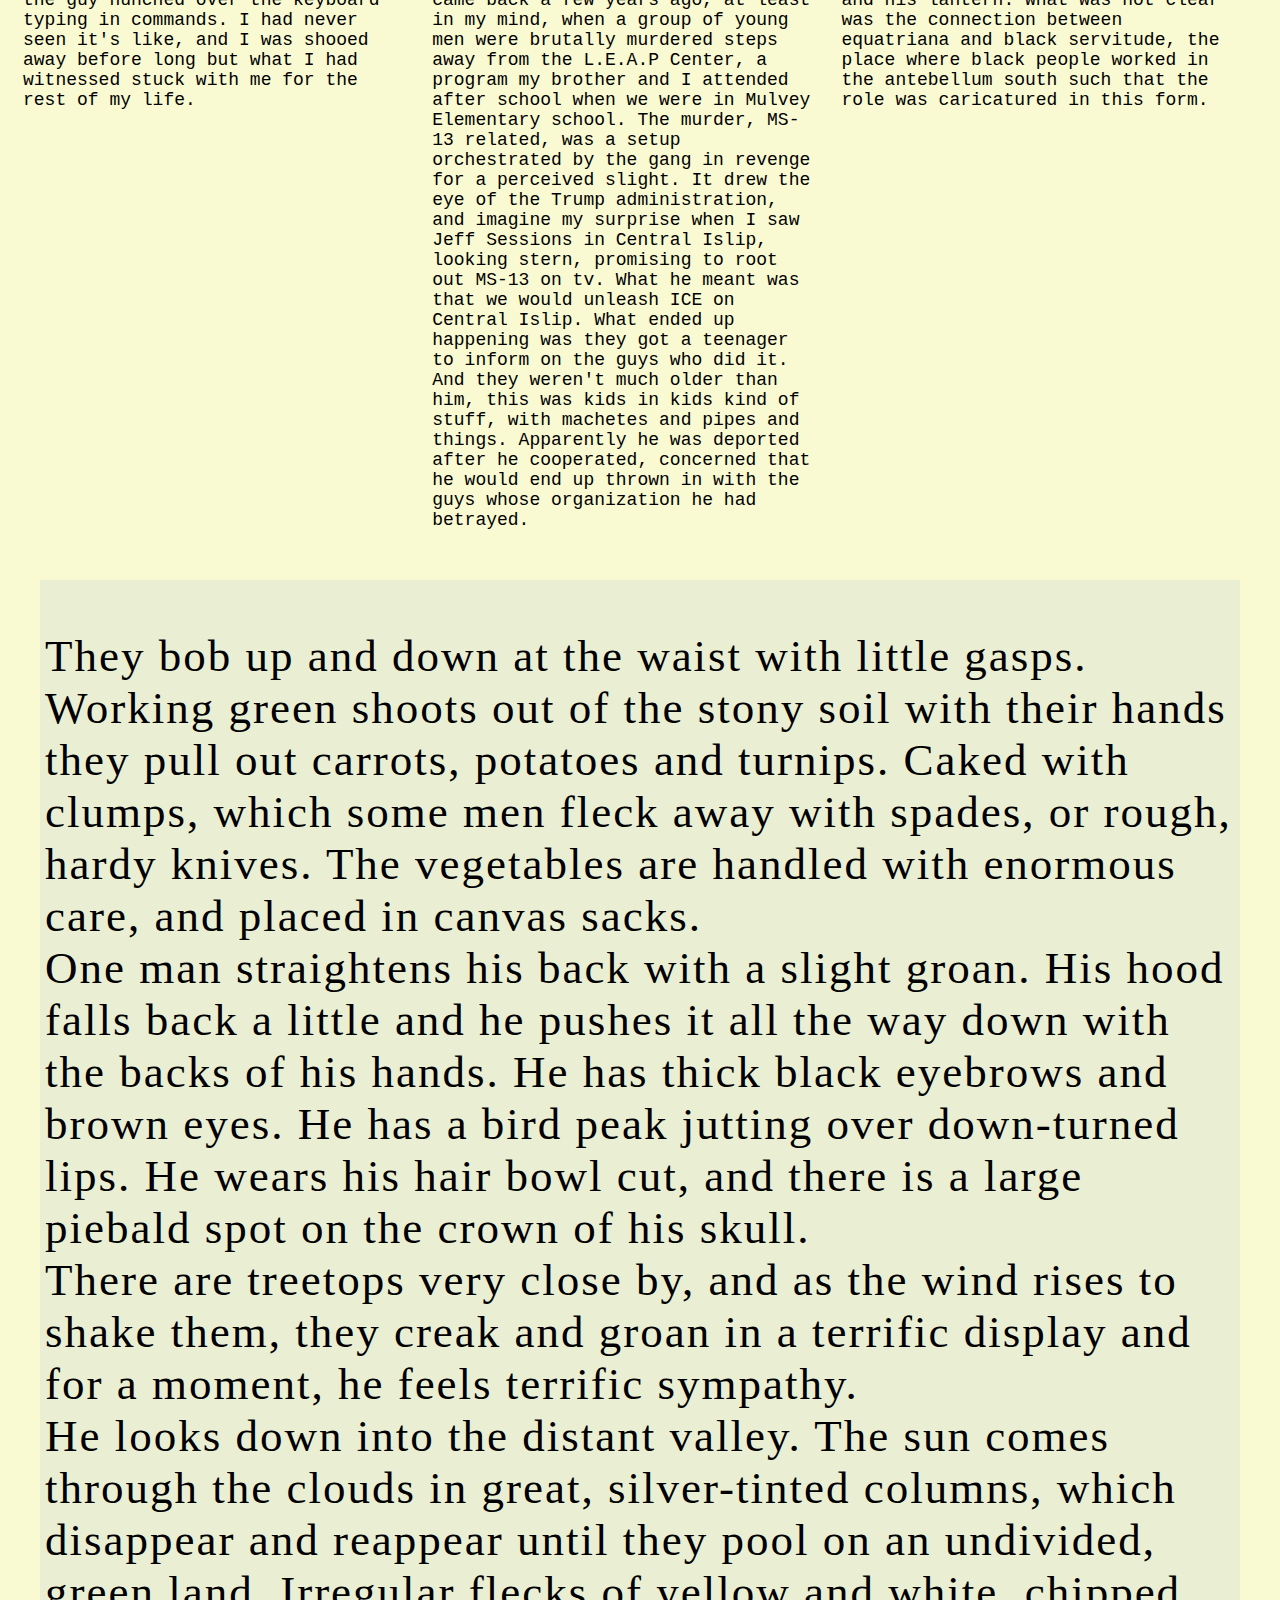
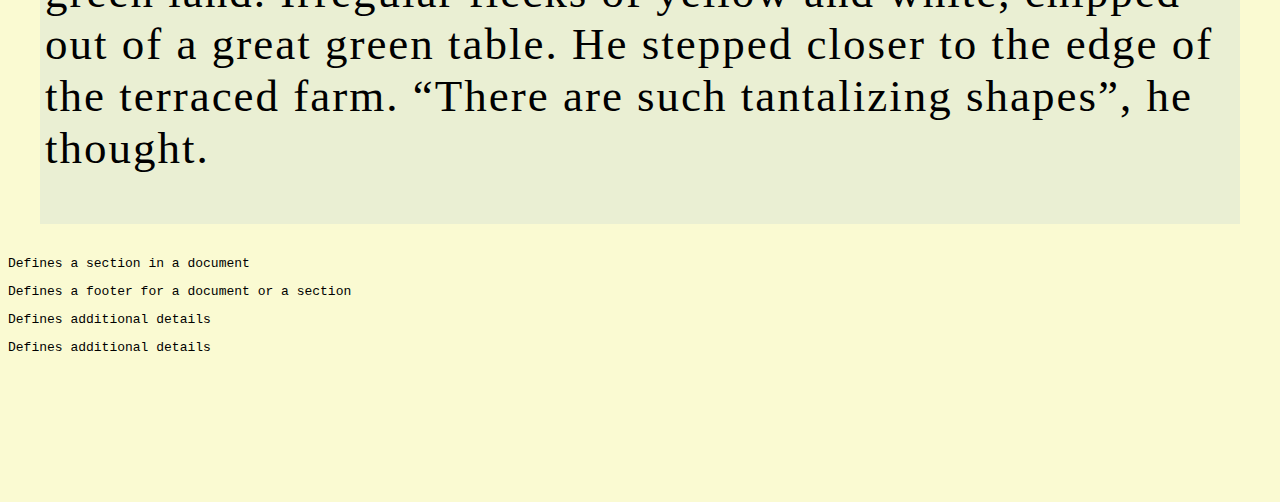
==== commit 79d5393f: "Update index.html" ====
--- a/index.html
+++ b/index.html
@@ -8,7 +8,7 @@
 	
 		<link rel="stylesheet" href="style.css" >
 
-		<title>Terence M</title>
+		<title>Terence Minerbrook</title>
 	</head>
 	<body style="background-color: lightgoldenrodyellow">
 		
@@ -22,7 +22,7 @@
 		</nav>
 		
 				<header id="first" class="background1">
-					<p>Welcome to the month of July. I have made it a point to work on monthly websites. So over the next few weeks, there should be changes. Then I will move on to a new website for the following month.<br> 
+					<p>Welcome to the month of July, my name is Terence Minerbrook. I have made it a point to work on monthly websites. So over the next few weeks, there should be changes. Then I will move on to a new website for the following month.<br> 
 						I have been taking a math course called Computational Thinking on Coursera. I am in week six. It has been a challenge, but I never saw myself making magic squares or learning mathematical induction before.<br> 
                         I just finished the first part of a five course Introduction to Computer Science. It was a general class, with basic algorithms, Fermat's Last Theorem, magic squares. It took two months. I really have to re-learn algebra where I left it because sometimes the professor, Alexander Shen, would do things that made no sense to me. They hurt my brain a bit, like a bright light was shining in my eyes.<br>
 					</p></header>
@@ -80,4 +80,4 @@
 		<script src="https://cdn.jsdelivr.net/npm/popper.js@1.16.0/dist/umd/popper.min.js" integrity="sha384-Q6E9RHvbIyZFJoft+2mJbHaEWldlvI9IOYy5n3zV9zzTtmI3UksdQRVvoxMfooAo" crossorigin="anonymous"></script>
 		<script src="https://stackpath.bootstrapcdn.com/bootstrap/4.4.1/js/bootstrap.min.js" integrity="sha384-wfSDF2E50Y2D1uUdj0O3uMBJnjuUD4Ih7YwaYd1iqfktj0Uod8GCExl3Og8ifwB6" crossorigin="anonymous"></script>
 	</body>
-</html>+</html>
--- a/style.css
+++ b/style.css
@@ -26,7 +26,18 @@
 
 
 @media (min-width:600px)
-{{}}
+{
+    
+    aside:hover {
+    max-width:30%;
+    max-height:50%;
+    font-size: 3vh;
+    display:flex;
+    }
+
+
+
+}
 
 
 .description{
@@ -37,7 +48,7 @@
 	font-family: serif;
 	font-size: 5vh;
 	letter-spacing: 2px;
-    text-align: left;
+    text-align: 
 
 }
 
@@ -106,7 +117,7 @@
 #navbar{
 	padding:1rem;
     
-	background-image: linear-gradient(40deg, #27233a 30%, #dcc48e   50%, #b3c0a4 72% );
+	background-image: linear-gradient(40deg, #27233a 30%, #dcc48e 50%, #b3c0a4 72% );
  
 
 }